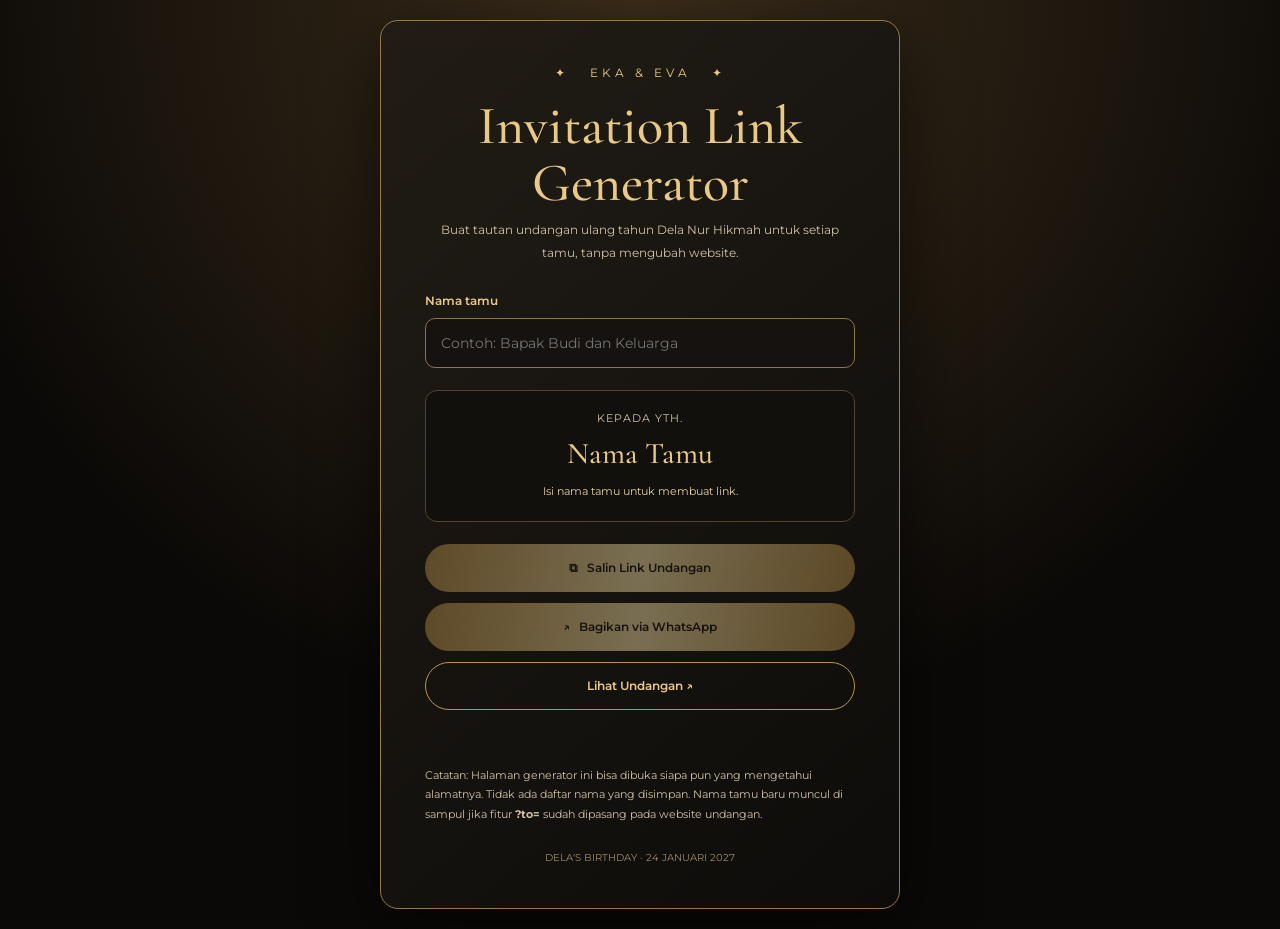
==== admin.html @ bfd56a5f "Add files via upload" ====
<!doctype html>
<html lang="id">
<head>
<meta charset="utf-8"><meta name="viewport" content="width=device-width,initial-scale=1">
<title>Generator Undangan Dela | Eka & Eva</title>
<link rel="preconnect" href="https://fonts.googleapis.com"><link rel="preconnect" href="https://fonts.gstatic.com" crossorigin>
<link href="https://fonts.googleapis.com/css2?family=Cormorant+Garamond:wght@500;600&family=Montserrat:wght@400;500;600;700&display=swap" rel="stylesheet">
<style>
:root{color-scheme:dark;--gold:#e9c985;--light:#f7efdf;--muted:#cfc2a8}*{box-sizing:border-box}body{margin:0;min-height:100svh;display:grid;place-items:center;padding:20px;background:radial-gradient(circle at 50% 0%,#3c2e1b,#0b0907 65%);color:var(--light);font-family:Montserrat,Arial,sans-serif}.card{width:min(100%,520px);padding:clamp(25px,6vw,44px);background:linear-gradient(140deg,#211c15,#0d0c0a);border:1px solid #967849;border-radius:18px;box-shadow:0 20px 70px #0009}.top{text-align:center;color:var(--gold);letter-spacing:4px;font-size:12px}.heading{text-align:center;font:500 clamp(38px,8vw,54px)/1.05 'Cormorant Garamond',Georgia,serif;color:var(--gold);margin:18px 0 8px}.sub{text-align:center;color:var(--muted);font-size:12px;line-height:1.9;margin:0 0 28px}label{display:block;font-size:12px;color:var(--gold);margin-bottom:10px;font-weight:600}input{width:100%;background:#15120f;color:white;border:1px solid #8c744c;border-radius:10px;padding:15px;font:14px Montserrat,Arial,sans-serif;outline-offset:3px}input:focus{outline:2px solid #dfb969}.preview{margin:22px 0;background:#12100d;border:1px solid #54432b;border-radius:12px;padding:20px;text-align:center}.small{font-size:11px;color:var(--muted);letter-spacing:1px}.name{font:500 30px 'Cormorant Garamond',Georgia,serif;color:var(--gold);overflow-wrap:anywhere;margin:10px 0}.link{font-size:11px;line-height:1.7;overflow-wrap:anywhere;color:#e7d2a7}button,a.btn{width:100%;display:flex;align-items:center;justify-content:center;min-height:48px;border-radius:28px;padding:12px 16px;font:600 12px Montserrat,Arial,sans-serif;cursor:pointer;text-decoration:none;margin-top:11px}button{border:0;background:linear-gradient(100deg,#b58b43,#f4dfa5,#b58b43);color:#1b150b}button:disabled{opacity:.45;cursor:not-allowed}.outline{background:transparent;border:1px solid #b49355;color:var(--gold)}.note{font-size:11px;color:var(--muted);line-height:1.8;margin:22px 0 0}.status{min-height:22px;text-align:center;color:#f4d79b;font-size:12px;margin-top:12px}footer{text-align:center;color:#9e8968;font-size:10px;margin-top:26px}
</style>
</head>
<body>
<main class="card">
<div class="top">✦ &nbsp; EKA & EVA &nbsp; ✦</div>
<h1 class="heading">Invitation Link<br>Generator</h1>
<p class="sub">Buat tautan undangan ulang tahun Dela Nur Hikmah untuk setiap tamu, tanpa mengubah website.</p>
<label for="guest">Nama tamu</label>
<input id="guest" type="text" maxlength="80" placeholder="Contoh: Bapak Budi dan Keluarga" autocomplete="off">
<section class="preview" aria-live="polite">
<div class="small">KEPADA YTH.</div>
<div id="previewName" class="name">Nama Tamu</div>
<div id="previewLink" class="link">Isi nama tamu untuk membuat link.</div>
</section>
<button id="copy" disabled>⧉ &nbsp; Salin Link Undangan</button>
<button id="share" disabled>↗ &nbsp; Bagikan via WhatsApp</button>
<a id="test" class="btn outline" href="https://norjayadij-byte.github.io/undangan-dela2/" target="_blank" rel="noopener noreferrer">Lihat Undangan ↗</a>
<div id="status" class="status" role="status"></div>
<p class="note">Catatan: Halaman generator ini bisa dibuka siapa pun yang mengetahui alamatnya. Tidak ada daftar nama yang disimpan. Nama tamu baru muncul di sampul jika fitur <strong>?to=</strong> sudah dipasang pada website undangan.</p>
<footer>DELA'S BIRTHDAY · 24 JANUARI 2027</footer>
</main>
<script>
'use strict';
const base='https://norjayadij-byte.github.io/undangan-dela2/';
const guest=document.getElementById('guest'),previewName=document.getElementById('previewName'),previewLink=document.getElementById('previewLink'),copy=document.getElementById('copy'),share=document.getElementById('share'),test=document.getElementById('test'),status=document.getElementById('status');
let link='';
function update(){const name=guest.value.trim();link=name?base+'?to='+encodeURIComponent(name):'';previewName.textContent=name||'Nama Tamu';previewLink.textContent=link||'Isi nama tamu untuk membuat link.';copy.disabled=share.disabled=!name;test.href=link||base;status.textContent='';}
guest.addEventListener('input',update);
copy.addEventListener('click',async()=>{if(!link)return;try{await navigator.clipboard.writeText(link);status.textContent='Link berhasil disalin!';}catch(e){const ta=document.createElement('textarea');ta.value=link;document.body.append(ta);ta.select();const ok=document.execCommand('copy');ta.remove();status.textContent=ok?'Link berhasil disalin!':'Gagal menyalin. Pilih dan salin link pada kotak di atas.';}});
share.addEventListener('click',()=>{if(!link)return;const name=guest.value.trim();const msg='Halo '+name+',\n\nDengan senang hati kami mengundang Anda untuk hadir dalam perayaan ulang tahun Dela Nur Hikmah pada Minggu, 24 Januari 2027 pukul 19.00 WITA di Hotel Mercure Samarinda.\n\nBerikut undangan khusus untuk Anda:\n'+link+'\n\nSalam hangat,\nEka & Eva';window.open('https://wa.me/?text='+encodeURIComponent(msg),'_blank','noopener,noreferrer');});
update();
</script>
</body></html>
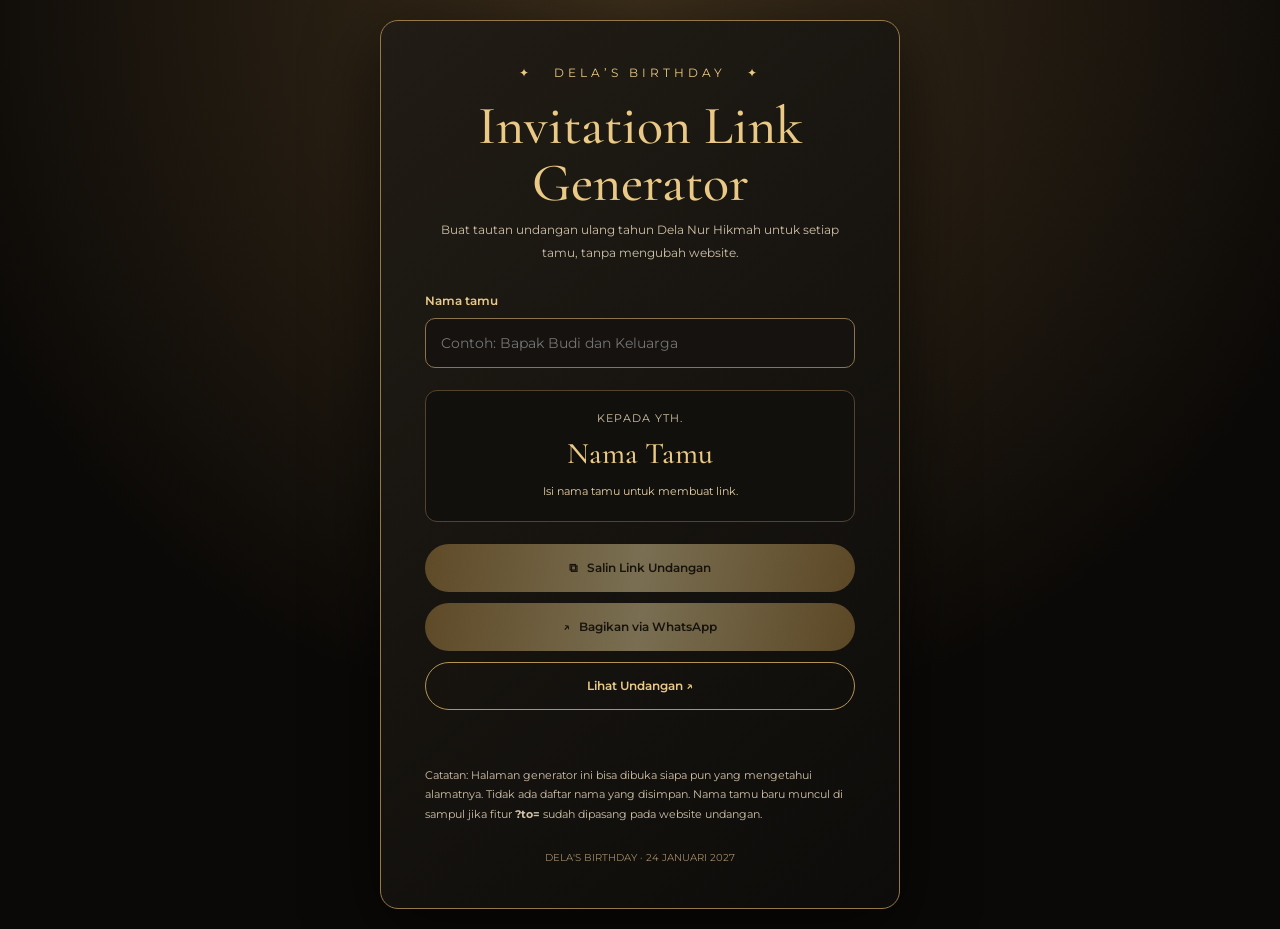
==== commit ba52abfc: "Add files via upload" ====
--- a/admin.html
+++ b/admin.html
@@ -2,7 +2,7 @@
 <html lang="id">
 <head>
 <meta charset="utf-8"><meta name="viewport" content="width=device-width,initial-scale=1">
-<title>Generator Undangan Dela | Eka & Eva</title>
+<title>Generator Undangan Dela</title>
 <link rel="preconnect" href="https://fonts.googleapis.com"><link rel="preconnect" href="https://fonts.gstatic.com" crossorigin>
 <link href="https://fonts.googleapis.com/css2?family=Cormorant+Garamond:wght@500;600&family=Montserrat:wght@400;500;600;700&display=swap" rel="stylesheet">
 <style>
@@ -11,7 +11,7 @@
 </head>
 <body>
 <main class="card">
-<div class="top">✦ &nbsp; EKA & EVA &nbsp; ✦</div>
+<div class="top">✦ &nbsp; DELA’S BIRTHDAY &nbsp; ✦</div>
 <h1 class="heading">Invitation Link<br>Generator</h1>
 <p class="sub">Buat tautan undangan ulang tahun Dela Nur Hikmah untuk setiap tamu, tanpa mengubah website.</p>
 <label for="guest">Nama tamu</label>
@@ -36,7 +36,7 @@
 function update(){const name=guest.value.trim();link=name?base+'?to='+encodeURIComponent(name):'';previewName.textContent=name||'Nama Tamu';previewLink.textContent=link||'Isi nama tamu untuk membuat link.';copy.disabled=share.disabled=!name;test.href=link||base;status.textContent='';}
 guest.addEventListener('input',update);
 copy.addEventListener('click',async()=>{if(!link)return;try{await navigator.clipboard.writeText(link);status.textContent='Link berhasil disalin!';}catch(e){const ta=document.createElement('textarea');ta.value=link;document.body.append(ta);ta.select();const ok=document.execCommand('copy');ta.remove();status.textContent=ok?'Link berhasil disalin!':'Gagal menyalin. Pilih dan salin link pada kotak di atas.';}});
-share.addEventListener('click',()=>{if(!link)return;const name=guest.value.trim();const msg='Halo '+name+',\n\nDengan senang hati kami mengundang Anda untuk hadir dalam perayaan ulang tahun Dela Nur Hikmah pada Minggu, 24 Januari 2027 pukul 19.00 WITA di Hotel Mercure Samarinda.\n\nBerikut undangan khusus untuk Anda:\n'+link+'\n\nSalam hangat,\nEka & Eva';window.open('https://wa.me/?text='+encodeURIComponent(msg),'_blank','noopener,noreferrer');});
+share.addEventListener('click',()=>{if(!link)return;const name=guest.value.trim();const msg='Halo '+name+',\n\nDengan senang hati kami mengundang Anda untuk hadir dalam perayaan ulang tahun Dela Nur Hikmah pada Minggu, 24 Januari 2027 pukul 19.00 WITA di Hotel Mercure Samarinda.\n\nBerikut undangan khusus untuk Anda:\n'+link+'\n\nTerima kasih.';window.open('https://wa.me/?text='+encodeURIComponent(msg),'_blank','noopener,noreferrer');});
 update();
 </script>
 </body></html>
